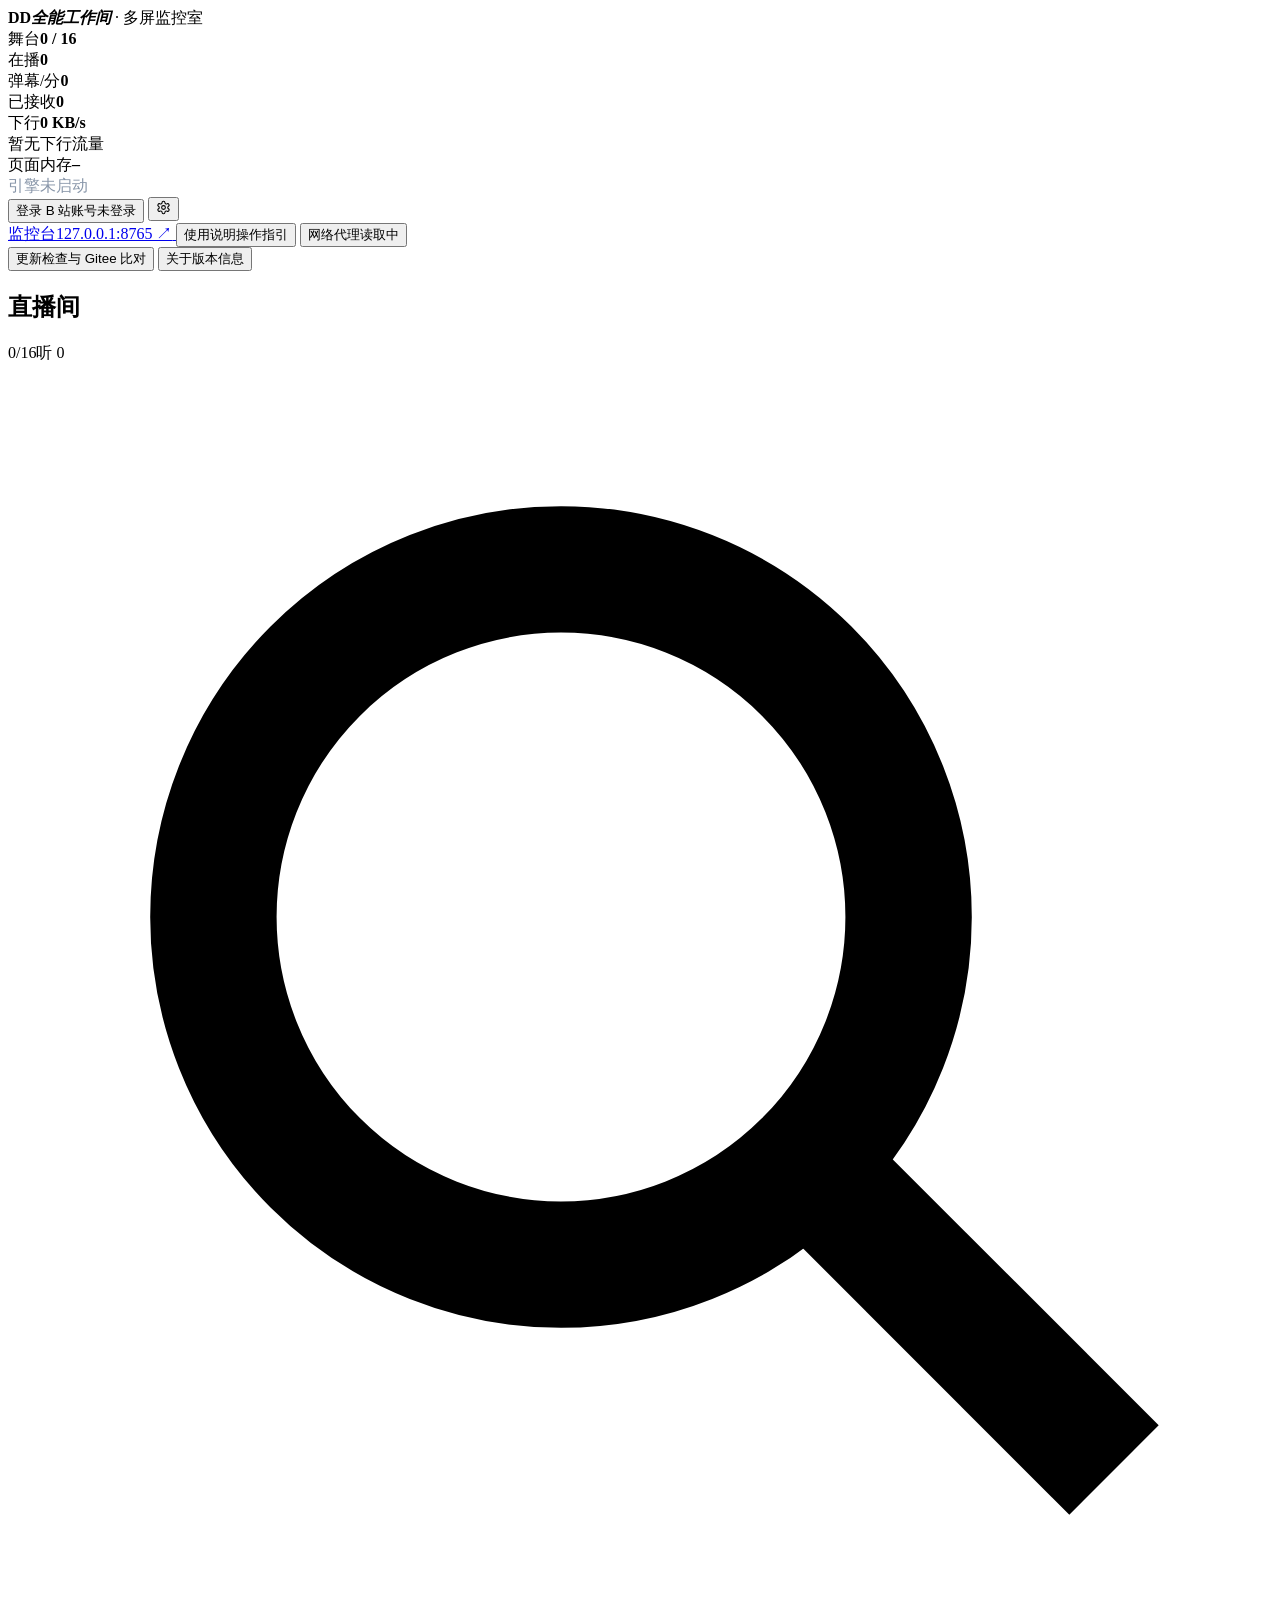
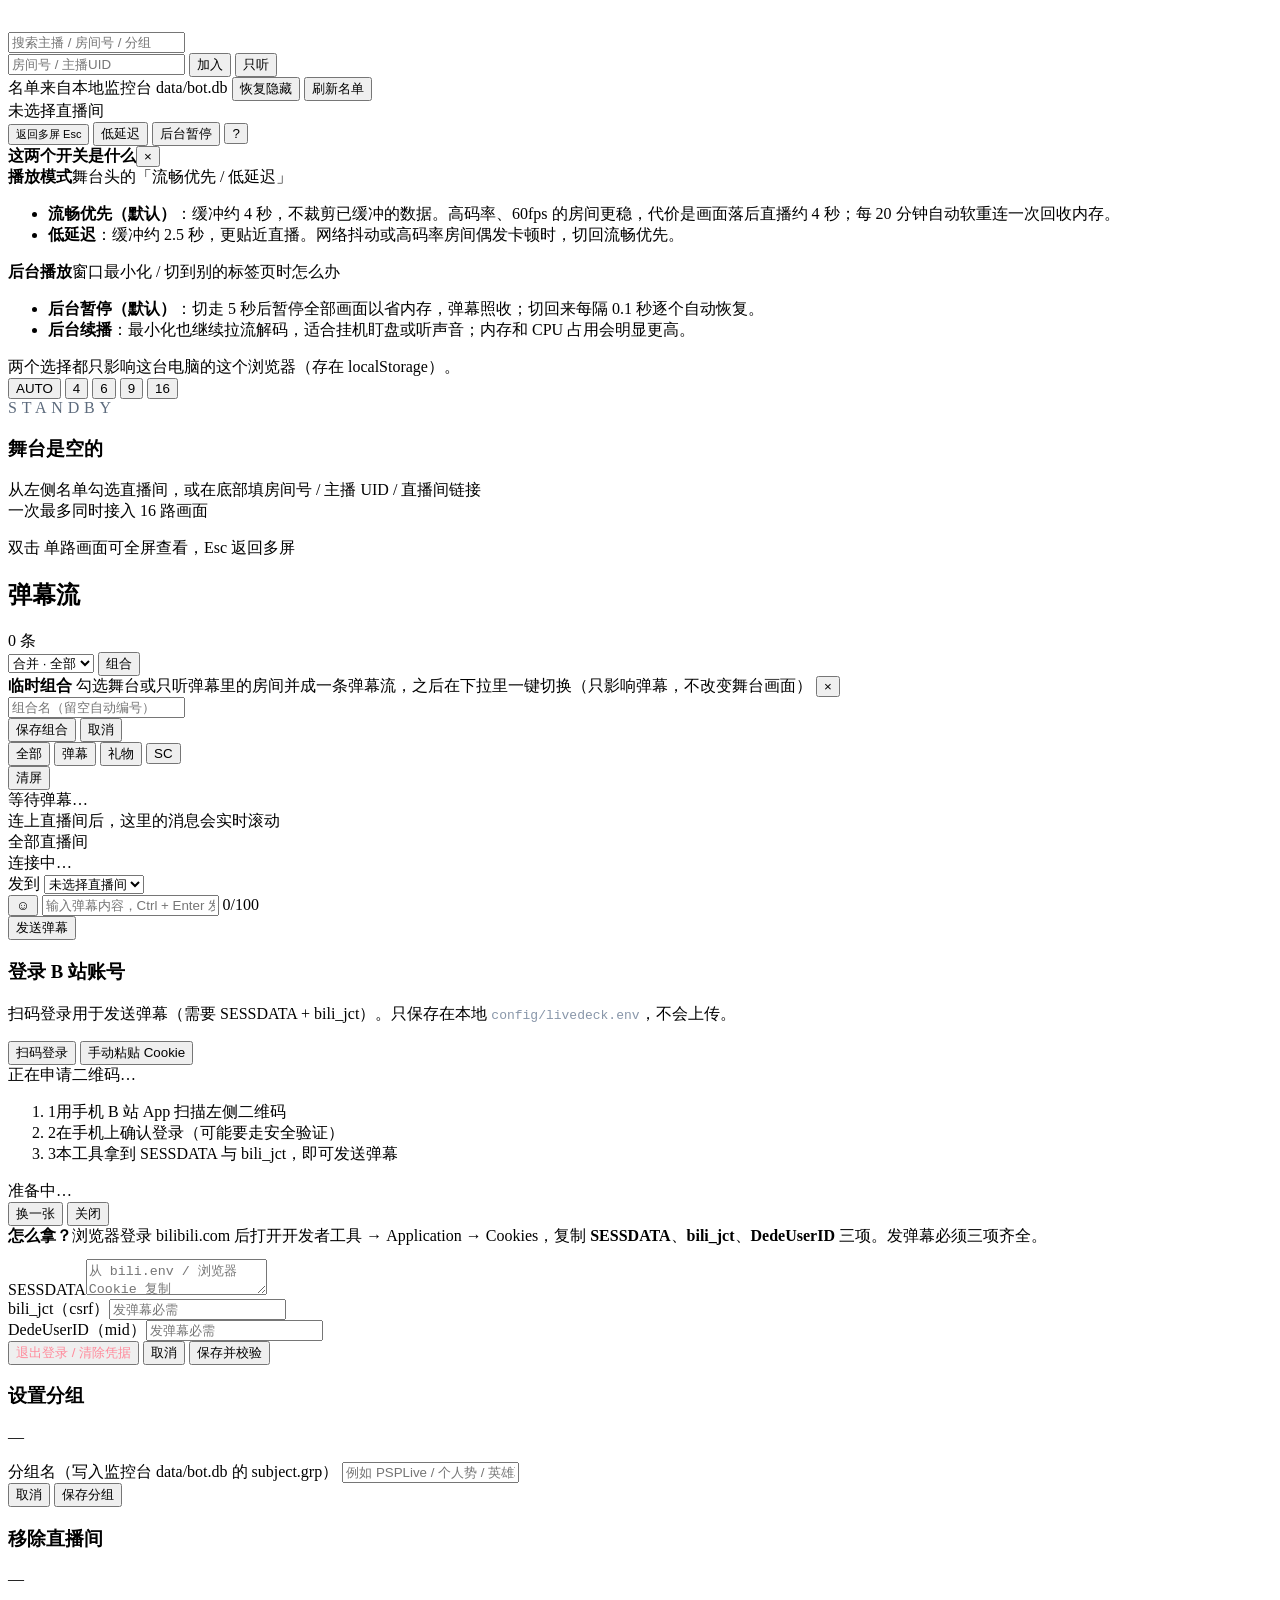
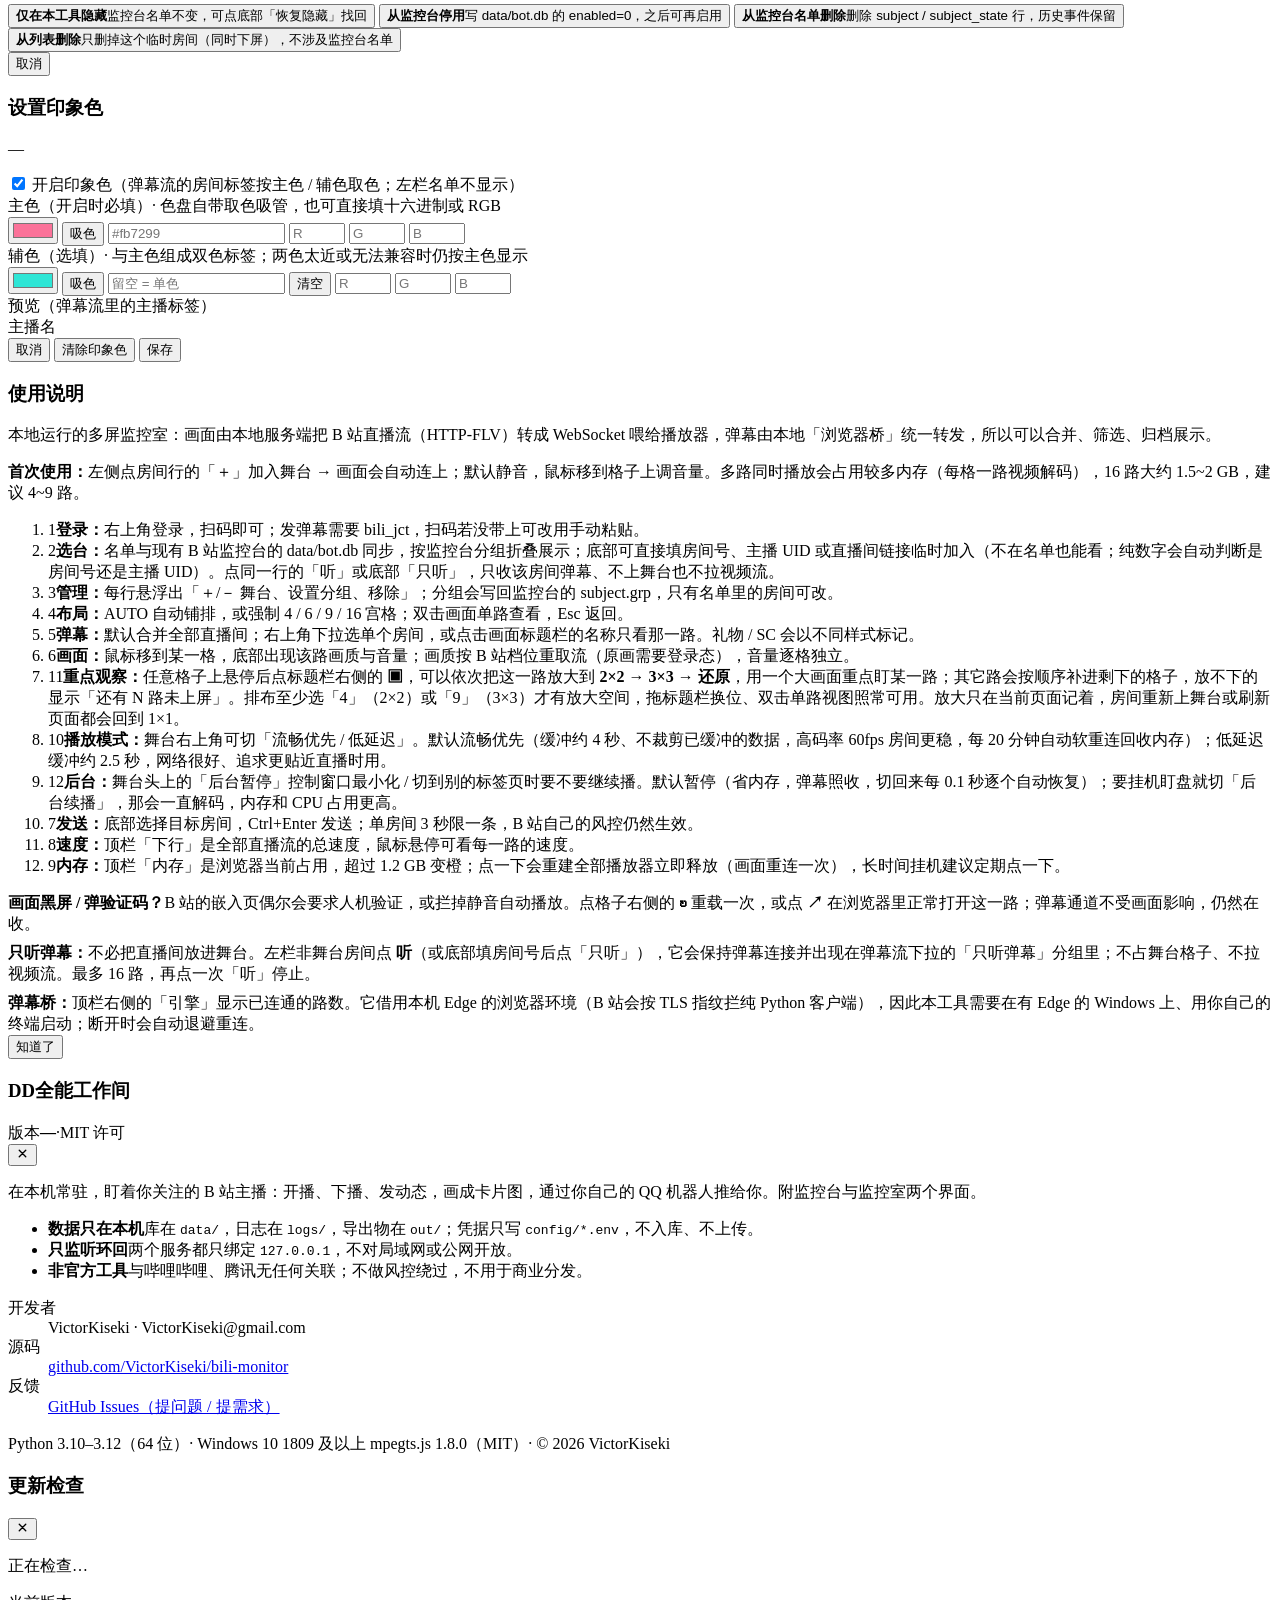
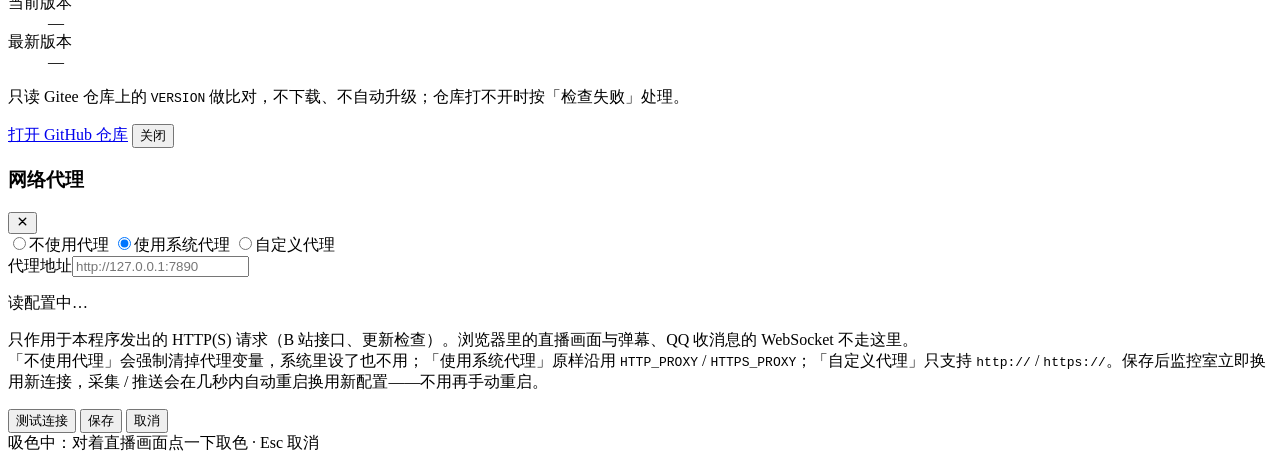
==== livedeck/static/index.html @ e0d54fa8 "chore(release): v0.5.0" ====
<!DOCTYPE html>
<html lang="zh-CN">
<head>
<meta charset="utf-8">
<meta name="viewport" content="width=device-width, initial-scale=1">
<title>DD全能工作间 · 多屏监控室</title>
<link rel="stylesheet" href="/static/style.css?v=20261120b">
<link rel="icon" href="data:image/svg+xml,<svg xmlns='http://www.w3.org/2000/svg' viewBox='0 0 32 32'><rect width='32' height='32' rx='8' fill='%23fb7299'/><path d='M10 12h12M10 20h12' stroke='white' stroke-width='3' stroke-linecap='round'/></svg>">
</head>
<body>
<div id="app">

  <!-- 顶栏 -->
  <header class="topbar">
    <div class="brand">
      <i class="mark"></i>
      <b>DD<i>全能工作间</i></b>
      <span>· 多屏监控室</span>
    </div>

    <div class="metrics">
      <div class="metric"><span>舞台</span><b id="m-rooms">0 / 16</b></div>
      <div class="metric live"><span>在播</span><b id="m-live">0</b></div>
      <div class="metric"><span>弹幕/分</span><b id="m-rate" class="hot">0</b></div>
      <div class="metric"><span>已接收</span><b id="m-total">0</b></div>
      <div class="metric net" id="net-wrap">
        <span>下行</span><b id="m-net">0 KB/s</b>
        <div class="net-pop" id="net-pop"><div class="np-empty">暂无下行流量</div></div>
      </div>
      <div class="metric mem" id="mem-wrap" title="页面 JS 内存（真正的大头是每路视频解码，在浏览器进程里）· 点一下重建全部播放器来释放，画面会重新连接">
        <span>页面内存</span><b id="m-mem">–</b>
      </div>
      <span class="hsep"></span>
      <div class="metric" style="gap:7px">
        <span class="dot off" id="bridge-pill"></span>
        <span id="board-status" style="color:#8896a9">引擎未启动</span>
      </div>
    </div>

    <div class="tools">
      <button class="chip" id="login-chip">
        <span class="dot"></span><span>登录 B 站账号</span><span class="k">未登录</span>
      </button>
      <span class="setwrap">
        <button class="icon-btn" id="settings-btn" type="button" title="设置" aria-label="设置"
                aria-haspopup="menu" aria-expanded="false" aria-controls="settings-menu">
          <svg viewBox="0 0 24 24" width="15" height="15" fill="none" stroke="currentColor" stroke-width="1.7" stroke-linecap="round" stroke-linejoin="round" aria-hidden="true"><path d="M12.22 2h-.44a2 2 0 0 0-2 2v.18a2 2 0 0 1-1 1.73l-.43.25a2 2 0 0 1-2 0l-.15-.08a2 2 0 0 0-2.73.73l-.22.38a2 2 0 0 0 .73 2.73l.15.1a2 2 0 0 1 1 1.72v.51a2 2 0 0 1-1 1.74l-.15.09a2 2 0 0 0-.73 2.73l.22.38a2 2 0 0 0 2.73.73l.15-.08a2 2 0 0 1 2 0l.43.25a2 2 0 0 1 1 1.73V20a2 2 0 0 0 2 2h.44a2 2 0 0 0 2-2v-.18a2 2 0 0 1 1-1.73l.43-.25a2 2 0 0 1 2 0l.15.08a2 2 0 0 0 2.73-.73l.22-.39a2 2 0 0 0-.73-2.73l-.15-.08a2 2 0 0 1-1-1.74v-.5a2 2 0 0 1 1-1.74l.15-.09a2 2 0 0 0 .73-2.73l-.22-.38a2 2 0 0 0-2.73-.73l-.15.08a2 2 0 0 1-2 0l-.43-.25a2 2 0 0 1-1-1.73V4a2 2 0 0 0-2-2z"/><circle cx="12" cy="12" r="3"/></svg>
        </button>
        <div class="set-pop hide" id="settings-menu" role="menu" aria-label="设置">
          <a class="set-item" role="menuitem" data-set="console" href="http://127.0.0.1:8765/" target="_blank" rel="noopener">
            <span class="si-t">监控台</span><span class="si-k">127.0.0.1:8765 ↗</span>
          </a>
          <button class="set-item" type="button" role="menuitem" data-set="help">
            <span class="si-t">使用说明</span><span class="si-k">操作指引</span>
          </button>
          <button class="set-item" type="button" role="menuitem" data-set="proxy"
                  title="网络代理：给本程序的 HTTP(S) 请求（B 站接口、更新检查）套一个本机代理">
            <span class="si-t">网络代理</span><span class="si-k" id="proxy-tag">读取中</span>
          </button>
          <div class="set-sep"></div>
          <button class="set-item" type="button" role="menuitem" data-set="check"
                  title="检查 Gitee 上有没有新版本（只读 VERSION，不下载、不自动升级）">
            <span class="si-t">更新检查</span><span class="si-k">与 Gitee 比对</span>
          </button>
          <button class="set-item" type="button" role="menuitem" data-set="about"
                  title="DD全能工作间 · 版本与开发者信息">
            <span class="si-t">关于</span><span class="si-k">版本信息</span>
          </button>
        </div>
      </span>
    </div>
  </header>

  <!-- 左栏：房间 -->
  <aside class="rail">
    <div class="rail-head">
      <div class="rail-title">
        <h2>直播间</h2>
        <span class="rail-pills"><span class="count-pill" id="rail-count">0/16</span><span class="count-pill listen hide" id="rail-listen" title="只收弹幕、不上舞台">听 0</span></span>
      </div>
      <div class="search">
        <svg viewBox="0 0 16 16" fill="none" stroke="currentColor" stroke-width="1.6"><circle cx="7" cy="7" r="4.4"/><path d="M10.4 10.4 14 14"/></svg>
        <input id="rail-search" type="search" placeholder="搜索主播 / 房间号 / 分组" autocomplete="off">
      </div>
    </div>
    <div class="rail-body" id="rail-body"></div>
    <form class="add-row" id="add-form">
      <input id="add-room" placeholder="房间号 / 主播UID" title="填房间号、主播 UID 或直播间链接都行（直播间的链接、主播空间链接都可以）；回车加入舞台，点「只听」只收弹幕" autocomplete="off">
      <button type="submit">加入</button>
      <button type="button" id="add-listen" title="只收弹幕，不上舞台">只听</button>
    </form>
    <div class="rail-sub">
      <span id="rail-sub-text">名单来自本地监控台 data/bot.db</span>
      <button class="link hide" id="rail-unhide" title="把本工具里隐藏的房间放回列表">恢复隐藏</button>
      <button class="link" id="rail-refresh">刷新名单</button>
    </div>
  </aside>

  <!-- 舞台 -->
  <section class="stage">
    <div class="stage-head">
      <div class="cell">
        <span class="dot on"></span>
        <span id="stage-meta">未选择直播间</span>
      </div>
      <button class="link hide" id="solo-exit" style="font-size:11px">返回多屏 <span style="color:var(--dim-2)">Esc</span></button>
      <button class="link" id="mode-btn" title="低延迟 ≈ 落后 2.5 秒；流畅优先 ≈ 落后 4 秒、不裁剪缓冲，适合高码率房间偶发卡顿时切换">低延迟</button>
      <button class="link" id="bg-btn" title="后台暂停：窗口最小化 / 切到别的标签页 5 秒后暂停全部画面（省内存，弹幕照收），回来自动恢复 · 点击改成后台续播">后台暂停</button>
      <span class="qwrap">
      <button class="qbtn" id="q-btn" title="播放模式 / 后台播放的说明" aria-label="说明">?</button>
      <div class="q-pop hide" id="q-pop">
        <div class="qp-head"><b>这两个开关是什么</b><button class="cp-x" id="q-close" title="关闭">×</button></div>
        <div class="qp-sec">
          <div class="qp-t"><b>播放模式</b><span>舞台头的「流畅优先 / 低延迟」</span></div>
          <ul>
            <li><b>流畅优先（默认）</b>：缓冲约 4 秒，不裁剪已缓冲的数据。高码率、60fps 的房间更稳，代价是画面落后直播约 4 秒；每 20 分钟自动软重连一次回收内存。</li>
            <li><b>低延迟</b>：缓冲约 2.5 秒，更贴近直播。网络抖动或高码率房间偶发卡顿时，切回流畅优先。</li>
          </ul>
        </div>
        <div class="qp-sec">
          <div class="qp-t"><b>后台播放</b><span>窗口最小化 / 切到别的标签页时怎么办</span></div>
          <ul>
            <li><b>后台暂停（默认）</b>：切走 5 秒后暂停全部画面以省内存，弹幕照收；切回来每隔 0.1 秒逐个自动恢复。</li>
            <li><b>后台续播</b>：最小化也继续拉流解码，适合挂机盯盘或听声音；内存和 CPU 占用会明显更高。</li>
          </ul>
        </div>
        <div class="qp-foot">两个选择都只影响这台电脑的这个浏览器（存在 localStorage）。</div>
      </div>
      </span>
      <div class="presets">
        <button data-preset="auto" class="on">AUTO</button>
        <button data-preset="2x2">4</button>
        <button data-preset="3x2">6</button>
        <button data-preset="3x3">9</button>
        <button data-preset="4x4">16</button>
      </div>
    </div>
    <div id="grid"></div>
    <div class="stage-empty" id="stage-empty">
      <div class="card">
        <div style="font:600 12px/1 var(--mono);letter-spacing:.3em;color:#5d6b7d;margin-bottom:14px">STANDBY</div>
        <h3>舞台是空的</h3>
        <p>从左侧名单勾选直播间，或在底部填房间号 / 主播 UID / 直播间链接<br>一次最多同时接入 16 路画面</p>
        <p style="margin-top:16px"><span class="kbd">双击</span> 单路画面可全屏查看，<span class="kbd">Esc</span> 返回多屏</p>
      </div>
    </div>
  </section>

  <!-- 右侧：弹幕 -->
  <aside class="chat">
    <div class="chat-head">
      <div class="chat-title">
        <h2>弹幕流</h2>
        <span class="now" id="chat-count">0 条</span>
      </div>
      <div class="chat-filter">
        <select id="chat-room" title="弹幕来源">
          <option value="0">合并 · 全部</option>
        </select>
        <button class="mini" id="combo-open" title="临时组合：把几个直播间并成一条弹幕流，可随时切换">组合</button>
      </div>
      <div class="combo-panel hide" id="combo-panel">
        <div class="cp-head">
          <b>临时组合</b>
          <span>勾选舞台或只听弹幕里的房间并成一条弹幕流，之后在下拉里一键切换（只影响弹幕，不改变舞台画面）</span>
          <button class="cp-x" id="combo-close" title="关闭">×</button>
        </div>
        <div class="cp-list" id="combo-list"></div>
        <div class="cp-form">
          <input id="combo-name" maxlength="24" placeholder="组合名（留空自动编号）">
          <div class="cp-rooms" id="combo-rooms"></div>
          <div class="cp-actions">
            <button class="btn sm" id="combo-save">保存组合</button>
            <button class="btn sm ghost" id="combo-cancel">取消</button>
          </div>
        </div>
      </div>
      <div class="chat-filter">
        <div class="seg">
          <button data-kind="all" class="on">全部</button>
          <button data-kind="danmaku">弹幕</button>
          <button data-kind="gift">礼物</button>
          <button data-kind="sc">SC</button>
        </div>
        <button class="mini" id="chat-clear" title="清空当前面板（不影响服务端缓冲）">清屏</button>
      </div>
    </div>
    <div id="feed">
      <div class="chat-empty" id="feed-empty">等待弹幕…<br>连上直播间后，这里的消息会实时滚动</div>
    </div>
    <div class="chat-foot">
      <span id="chat-mode-label">全部直播间</span>
      <div class="bar"><i id="rate-bar"></i></div>
      <span id="chat-tip">连接中…</span>
    </div>
  </aside>

  <!-- 发送 -->
  <footer class="composer">
    <div class="to">
      <label for="send-to">发到</label>
      <select id="send-to"><option value="0">未选择直播间</option></select>
    </div>
    <div class="box">
      <button class="emo-trigger" id="send-emo" type="button" title="发表情包">☺</button>
      <input id="send-text" maxlength="120" placeholder="输入弹幕内容，Ctrl + Enter 发送…" autocomplete="off">
      <span class="len" id="send-len">0/100</span>
    </div>
    <button class="btn primary" id="send-btn">发送弹幕</button>
    <div class="emo-panel hide" id="emo-panel"></div>
  </footer>
</div>

<!-- 登录弹窗 -->
<div class="mask hide" id="login-mask">
  <div class="modal">
    <h3>登录 B 站账号</h3>
    <p class="hint">扫码登录用于发送弹幕（需要 SESSDATA + bili_jct）。只保存在本地 <code style="color:#8896a9">config/livedeck.env</code>，不会上传。</p>

    <div class="tabheads" id="login-tabs">
      <button data-tab="qr" class="on">扫码登录</button>
      <button data-tab="paste">手动粘贴 Cookie</button>
    </div>

    <div id="login-qr">
      <div class="qr-wrap">
        <div class="qr-box" id="qr-box"><div class="ph">正在申请二维码…</div></div>
        <div class="qr-side">
          <ol class="steps">
            <li><span class="n">1</span><span>用手机 B 站 App 扫描左侧二维码</span></li>
            <li><span class="n">2</span><span>在手机上确认登录（可能要走安全验证）</span></li>
            <li><span class="n">3</span><span>本工具拿到 SESSDATA 与 bili_jct，即可发送弹幕</span></li>
          </ol>
          <div class="status-line" id="qr-status"><span class="dot"></span>准备中…</div>
          <div class="modal-foot" style="justify-content:flex-start">
            <button class="btn sm" id="qr-refresh">换一张</button>
            <button class="btn sm" id="login-close">关闭</button>
          </div>
        </div>
      </div>
    </div>

    <div id="login-paste" class="hide">
      <div class="note"><b>怎么拿？</b>浏览器登录 bilibili.com 后打开开发者工具 → Application → Cookies，复制 <b>SESSDATA</b>、<b>bili_jct</b>、<b>DedeUserID</b> 三项。发弹幕必须三项齐全。</div>
      <div style="height:12px"></div>
      <div class="field"><label>SESSDATA</label><textarea id="p-sess" rows="2" placeholder="从 bili.env / 浏览器 Cookie 复制"></textarea></div>
      <div class="field"><label>bili_jct（csrf）</label><input id="p-jct" placeholder="发弹幕必需"></div>
      <div class="field"><label>DedeUserID（mid）</label><input id="p-dede" placeholder="发弹幕必需"></div>
      <div class="modal-foot">
        <button class="btn sm" id="logout-btn" style="margin-right:auto;color:#ff8a9b">退出登录 / 清除凭据</button>
        <button class="btn sm" id="login-close2">取消</button>
        <button class="btn sm primary" id="paste-save">保存并校验</button>
      </div>
    </div>
  </div>
</div>

<!-- 分组弹窗 -->
<div class="mask hide" id="grp-mask">
  <div class="modal">
    <h3>设置分组</h3>
    <p class="hint" id="grp-room">—</p>
    <div class="field">
      <label>分组名（写入监控台 data/bot.db 的 subject.grp）</label>
      <input id="grp-input" list="grp-list" maxlength="40" placeholder="例如 PSPLive / 个人势 / 英雄联盟" autocomplete="off">
      <datalist id="grp-list"></datalist>
    </div>
    <div class="modal-foot">
      <button class="btn sm" id="grp-cancel">取消</button>
      <button class="btn sm primary" id="grp-save">保存分组</button>
    </div>
  </div>
</div>

<!-- 移除弹窗 -->
<div class="mask hide" id="del-mask">
  <div class="modal">
    <h3>移除直播间</h3>
    <p class="hint" id="del-room">—</p>
    <div class="del-opt">
      <button class="btn sm" id="del-hide"><b>仅在本工具隐藏</b><span>监控台名单不变，可点底部「恢复隐藏」找回</span></button>
      <button class="btn sm" id="del-disable"><b>从监控台停用</b><span>写 data/bot.db 的 enabled=0，之后可再启用</span></button>
      <button class="btn sm danger" id="del-delete"><b>从监控台名单删除</b><span>删除 subject / subject_state 行，历史事件保留</span></button>
      <button class="btn sm danger" id="del-temp"><b>从列表删除</b><span>只删掉这个临时房间（同时下屏），不涉及监控台名单</span></button>
    </div>
    <div class="modal-foot"><button class="btn sm" id="del-cancel">取消</button></div>
  </div>
</div>

<!-- 印象色弹窗 -->
<div class="mask hide" id="col-mask">
  <div class="modal">
    <h3>设置印象色</h3>
    <p class="hint" id="col-room">—</p>
    <div class="field">
      <label class="col-check"><input type="checkbox" id="col-on" checked> 开启印象色（弹幕流的房间标签按主色 / 辅色取色；左栏名单不显示）</label>
    </div>
    <div class="field">
      <label>主色（开启时必填）· 色盘自带取色吸管，也可直接填十六进制或 RGB</label>
      <div class="col-row">
        <input type="color" id="col-main-pick" value="#fb7299" aria-label="主色色盘">
        <button class="btn sm" id="col-main-drop" type="button" title="用屏幕吸管取色">吸色</button>
        <input class="col-hex" id="col-main-hex" maxlength="7" placeholder="#fb7299" autocomplete="off" spellcheck="false" aria-label="主色十六进制">
        <span class="col-rgb">
          <input id="col-main-r" type="number" min="0" max="255" placeholder="R" aria-label="主色红">
          <input id="col-main-g" type="number" min="0" max="255" placeholder="G" aria-label="主色绿">
          <input id="col-main-b" type="number" min="0" max="255" placeholder="B" aria-label="主色蓝">
        </span>
      </div>
    </div>
    <div class="field">
      <label>辅色（选填）· 与主色组成双色标签；两色太近或无法兼容时仍按主色显示</label>
      <div class="col-row">
        <input type="color" id="col-sec-pick" value="#2ee6d6" aria-label="辅色色盘">
        <button class="btn sm" id="col-sec-drop" type="button" title="用屏幕吸管取色">吸色</button>
        <input class="col-hex" id="col-sec-hex" maxlength="7" placeholder="留空 = 单色" autocomplete="off" spellcheck="false" aria-label="辅色十六进制">
        <button class="btn sm" id="col-sec-clear" type="button" title="清空辅色">清空</button>
        <span class="col-rgb">
          <input id="col-sec-r" type="number" min="0" max="255" placeholder="R" aria-label="辅色红">
          <input id="col-sec-g" type="number" min="0" max="255" placeholder="G" aria-label="辅色绿">
          <input id="col-sec-b" type="number" min="0" max="255" placeholder="B" aria-label="辅色蓝">
        </span>
      </div>
    </div>
    <div class="field">
      <label>预览（弹幕流里的主播标签）</label>
      <div class="col-prev"><span class="tag" id="col-prev-tag">主播名</span></div>
    </div>
    <div class="modal-foot">
      <button class="btn sm" id="col-close">取消</button>
      <button class="btn sm danger hide" id="col-clear">清除印象色</button>
      <button class="btn sm primary" id="col-save">保存</button>
    </div>
  </div>
</div>

<!-- 说明弹窗 -->
<div class="mask hide" id="help-mask">
  <div class="modal wide">
    <h3>使用说明</h3>
    <p class="hint">本地运行的多屏监控室：画面由本地服务端把 B 站直播流（HTTP-FLV）转成 WebSocket 喂给播放器，弹幕由本地「浏览器桥」统一转发，所以可以合并、筛选、归档展示。</p>
    <div class="note" style="margin-bottom:12px">
      <b>首次使用：</b>左侧点房间行的「＋」加入舞台 → 画面会自动连上；默认静音，鼠标移到格子上调音量。多路同时播放会占用较多内存（每格一路视频解码），16 路大约 1.5~2 GB，建议 4~9 路。
    </div>
    <ol class="steps" style="gap:8px">
      <li><span class="n">1</span><span><b>登录：</b>右上角登录，扫码即可；发弹幕需要 bili_jct，扫码若没带上可改用手动粘贴。</span></li>
      <li><span class="n">2</span><span><b>选台：</b>名单与现有 B 站监控台的 data/bot.db 同步，按监控台分组折叠展示；底部可直接填房间号、主播 UID 或直播间链接临时加入（不在名单也能看；纯数字会自动判断是房间号还是主播 UID）。点同一行的「听」或底部「只听」，只收该房间弹幕、不上舞台也不拉视频流。</span></li>
      <li><span class="n">3</span><span><b>管理：</b>每行悬浮出「＋/－ 舞台、设置分组、移除」；分组会写回监控台的 subject.grp，只有名单里的房间可改。</span></li>
      <li><span class="n">4</span><span><b>布局：</b>AUTO 自动铺排，或强制 4 / 6 / 9 / 16 宫格；双击画面单路查看，Esc 返回。</span></li>
      <li><span class="n">5</span><span><b>弹幕：</b>默认合并全部直播间；右上角下拉选单个房间，或点击画面标题栏的名称只看那一路。礼物 / SC 会以不同样式标记。</span></li>
      <li><span class="n">6</span><span><b>画面：</b>鼠标移到某一格，底部出现该路画质与音量；画质按 B 站档位重取流（原画需要登录态），音量逐格独立。</span></li>
      <li><span class="n">11</span><span><b>重点观察：</b>任意格子上悬停后点标题栏右侧的 <b>▣</b>，可以依次把这一路放大到 <b>2×2 → 3×3 → 还原</b>，用一个大画面重点盯某一路；其它路会按顺序补进剩下的格子，放不下的显示「还有 N 路未上屏」。排布至少选「4」（2×2）或「9」（3×3）才有放大空间，拖标题栏换位、双击单路视图照常可用。放大只在当前页面记着，房间重新上舞台或刷新页面都会回到 1×1。</span></li>
      <li><span class="n">10</span><span><b>播放模式：</b>舞台右上角可切「流畅优先 / 低延迟」。默认流畅优先（缓冲约 4 秒、不裁剪已缓冲的数据，高码率 60fps 房间更稳，每 20 分钟自动软重连回收内存）；低延迟缓冲约 2.5 秒，网络很好、追求更贴近直播时用。</span></li>
      <li><span class="n">12</span><span><b>后台：</b>舞台头上的「后台暂停」控制窗口最小化 / 切到别的标签页时要不要继续播。默认暂停（省内存，弹幕照收，切回来每 0.1 秒逐个自动恢复）；要挂机盯盘就切「后台续播」，那会一直解码，内存和 CPU 占用更高。</span></li>
      <li><span class="n">7</span><span><b>发送：</b>底部选择目标房间，Ctrl+Enter 发送；单房间 3 秒限一条，B 站自己的风控仍然生效。</span></li>
      <li><span class="n">8</span><span><b>速度：</b>顶栏「下行」是全部直播流的总速度，鼠标悬停可看每一路的速度。</span></li>
      <li><span class="n">9</span><span><b>内存：</b>顶栏「内存」是浏览器当前占用，超过 1.2 GB 变橙；点一下会重建全部播放器立即释放（画面重连一次），长时间挂机建议定期点一下。</span></li>
    </ol>
    <div class="note">
      <b>画面黑屏 / 弹验证码？</b>B 站的嵌入页偶尔会要求人机验证，或拦掉静音自动播放。点格子右侧的 <b>↻</b> 重载一次，或点 <b>↗</b> 在浏览器里正常打开这一路；弹幕通道不受画面影响，仍然在收。
    </div>
    <div class="note" style="margin-top:8px">
      <b>只听弹幕：</b>不必把直播间放进舞台。左栏非舞台房间点 <b>听</b>（或底部填房间号后点「只听」），它会保持弹幕连接并出现在弹幕流下拉的「只听弹幕」分组里；不占舞台格子、不拉视频流。最多 16 路，再点一次「听」停止。
    </div>
    <div class="note" style="margin-top:8px">
      <b>弹幕桥：</b>顶栏右侧的「引擎」显示已连通的路数。它借用本机 Edge 的浏览器环境（B 站会按 TLS 指纹拦纯 Python 客户端），因此本工具需要在有 Edge 的 Windows 上、用你自己的终端启动；断开时会自动退避重连。
    </div>
    <div class="modal-foot">
      <button class="btn sm" id="help-close">知道了</button>
    </div>
  </div>
</div>

<!-- 关于弹窗 -->
<div class="mask hide" id="about-mask">
  <div class="modal about-modal" role="dialog" aria-modal="true" aria-labelledby="about-title">
    <div class="about-head">
      <div class="about-id">
        <h3 id="about-title">DD全能工作间</h3>
        <div class="about-ver"><span>版本</span><b id="about-ver">—</b><span class="sep">·</span><span>MIT 许可</span></div>
      </div>
      <button class="about-x" id="about-close" type="button" title="关闭" aria-label="关闭">
        <svg viewBox="0 0 16 16" width="13" height="13" fill="none" stroke="currentColor" stroke-width="1.7" stroke-linecap="round" aria-hidden="true"><path d="M4 4l8 8M12 4l-8 8"/></svg>
      </button>
    </div>
    <p class="about-lead">在本机常驻，盯着你关注的 B 站主播：开播、下播、发动态，画成卡片图，通过你自己的 QQ 机器人推给你。附监控台与监控室两个界面。</p>
    <ul class="about-points">
      <li><b>数据只在本机</b>库在 <code>data/</code>，日志在 <code>logs/</code>，导出物在 <code>out/</code>；凭据只写 <code>config/*.env</code>，不入库、不上传。</li>
      <li><b>只监听环回</b>两个服务都只绑定 <code>127.0.0.1</code>，不对局域网或公网开放。</li>
      <li><b>非官方工具</b>与哔哩哔哩、腾讯无任何关联；不做风控绕过，不用于商业分发。</li>
    </ul>
    <dl class="about-kv">
      <dt>开发者</dt><dd>VictorKiseki · VictorKiseki@gmail.com</dd>
      <dt>源码</dt><dd><a href="https://github.com/VictorKiseki/bili-monitor" target="_blank" rel="noopener">github.com/VictorKiseki/bili-monitor</a></dd>
      <dt>反馈</dt><dd><a href="https://github.com/VictorKiseki/bili-monitor/issues" target="_blank" rel="noopener">GitHub Issues（提问题 / 提需求）</a></dd>
    </dl>
    <div class="about-foot">
      <span>Python 3.10–3.12（64 位）· Windows 10 1809 及以上</span>
      <span>mpegts.js 1.8.0（MIT）· © 2026 VictorKiseki</span>
    </div>
  </div>
</div>

<!-- 更新检查弹窗 -->
<div class="mask hide" id="upd-mask">
  <div class="modal upd-modal" role="dialog" aria-modal="true" aria-labelledby="upd-title">
    <div class="upd-head">
      <h3 id="upd-title">更新检查</h3>
      <button class="about-x" id="upd-close" type="button" title="关闭" aria-label="关闭">
        <svg viewBox="0 0 16 16" width="13" height="13" fill="none" stroke="currentColor" stroke-width="1.7" stroke-linecap="round" aria-hidden="true"><path d="M4 4l8 8M12 4l-8 8"/></svg>
      </button>
    </div>
    <p class="upd-status" id="upd-status">正在检查…</p>
    <dl class="upd-kv">
      <dt>当前版本</dt><dd id="upd-cur">—</dd>
      <dt>最新版本</dt><dd id="upd-latest">—</dd>
    </dl>
    <p class="upd-hint">只读 Gitee 仓库上的 <code>VERSION</code> 做比对，不下载、不自动升级；仓库打不开时按「检查失败」处理。</p>
    <div class="upd-foot">
      <a class="btn sm" id="upd-link" href="https://github.com/VictorKiseki/bili-monitor" target="_blank" rel="noopener">打开 GitHub 仓库</a>
      <button class="btn sm" id="upd-ok" type="button">关闭</button>
    </div>
  </div>
</div>

<!-- 网络代理弹窗（2026-11-12）：配置存 config/proxy.json，只作用于本程序的 HTTP(S) 请求 -->
<div class="mask hide" id="proxy-mask">
  <div class="modal proxy-modal" role="dialog" aria-modal="true" aria-labelledby="proxy-title">
    <div class="proxy-head">
      <h3 id="proxy-title">网络代理</h3>
      <button class="about-x" id="proxy-close" type="button" title="关闭" aria-label="关闭">
        <svg viewBox="0 0 16 16" width="13" height="13" fill="none" stroke="currentColor" stroke-width="1.7" stroke-linecap="round" aria-hidden="true"><path d="M4 4l8 8M12 4l-8 8"/></svg>
      </button>
    </div>
    <div class="proxy-modes">
      <label class="proxy-mode"><input type="radio" name="proxy-mode" id="proxy-mode-none" value="none"><span>不使用代理</span></label>
      <label class="proxy-mode"><input type="radio" name="proxy-mode" id="proxy-mode-system" value="system" checked><span>使用系统代理</span></label>
      <label class="proxy-mode"><input type="radio" name="proxy-mode" id="proxy-mode-custom" value="custom"><span>自定义代理</span></label>
    </div>
    <div class="field"><label for="proxy-url">代理地址</label><input type="text" id="proxy-url" placeholder="http://127.0.0.1:7890" spellcheck="false" autocomplete="off"></div>
    <p class="proxy-status" id="proxy-status">读配置中…</p>
    <p class="proxy-hint">只作用于本程序发出的 HTTP(S) 请求（B 站接口、更新检查）。浏览器里的直播画面与弹幕、QQ 收消息的 WebSocket 不走这里。<br>「不使用代理」会强制清掉代理变量，系统里设了也不用；「使用系统代理」原样沿用 <code>HTTP_PROXY</code> / <code>HTTPS_PROXY</code>；「自定义代理」只支持 <code>http://</code> / <code>https://</code>。保存后监控室立即换用新连接，采集 / 推送会在几秒内自动重启换用新配置——不用再手动重启。</p>
    <div class="modal-foot">
      <button class="btn sm" id="proxy-test" type="button">测试连接</button>
      <button class="btn sm" id="proxy-save" type="button">保存</button>
      <button class="btn sm" id="proxy-cancel" type="button">取消</button>
    </div>
  </div>
</div>
<div class="pick-tip" id="pick-tip">吸色中：对着直播画面点一下取色 · Esc 取消</div>
<div id="toasts"></div>
<script src="/static/vendor/mpegts.min.js?v=1.8.0"></script>
<script src="/static/app.js?v=20261120b"></script>
</body>
</html>
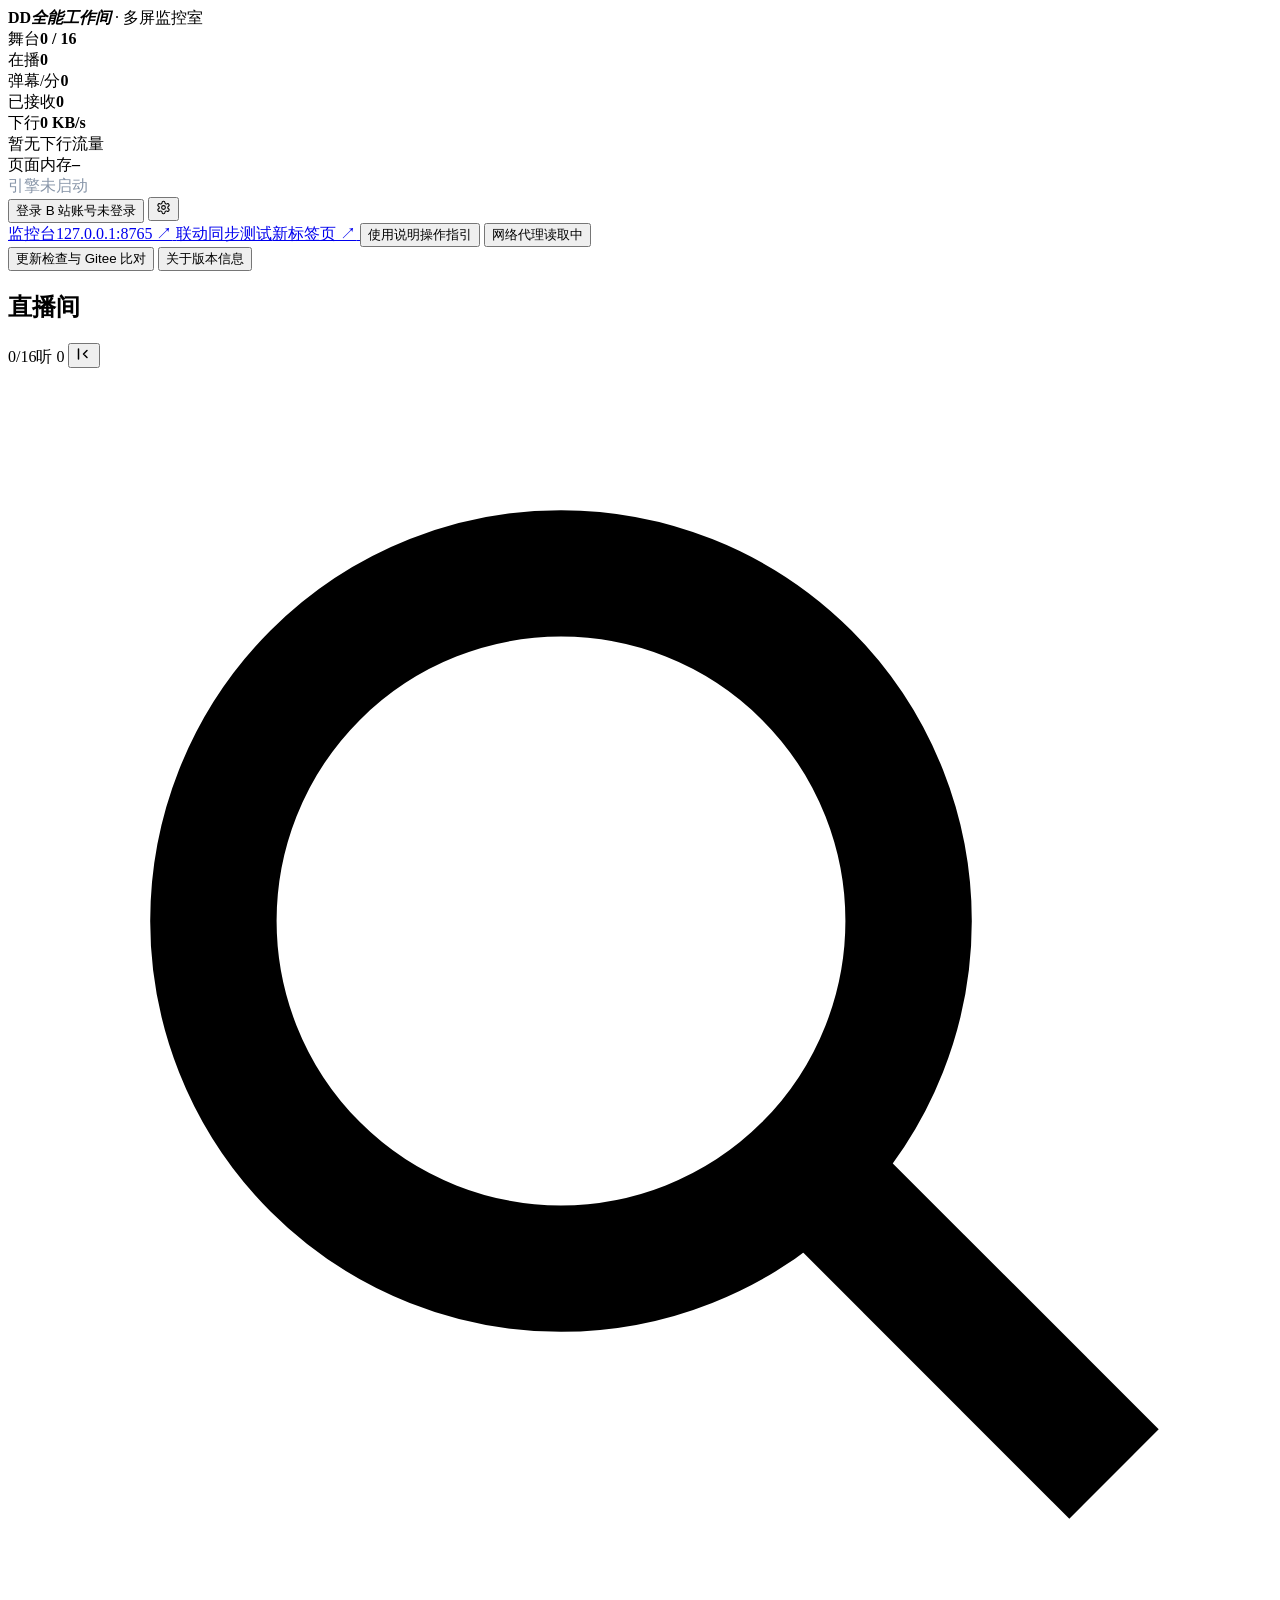
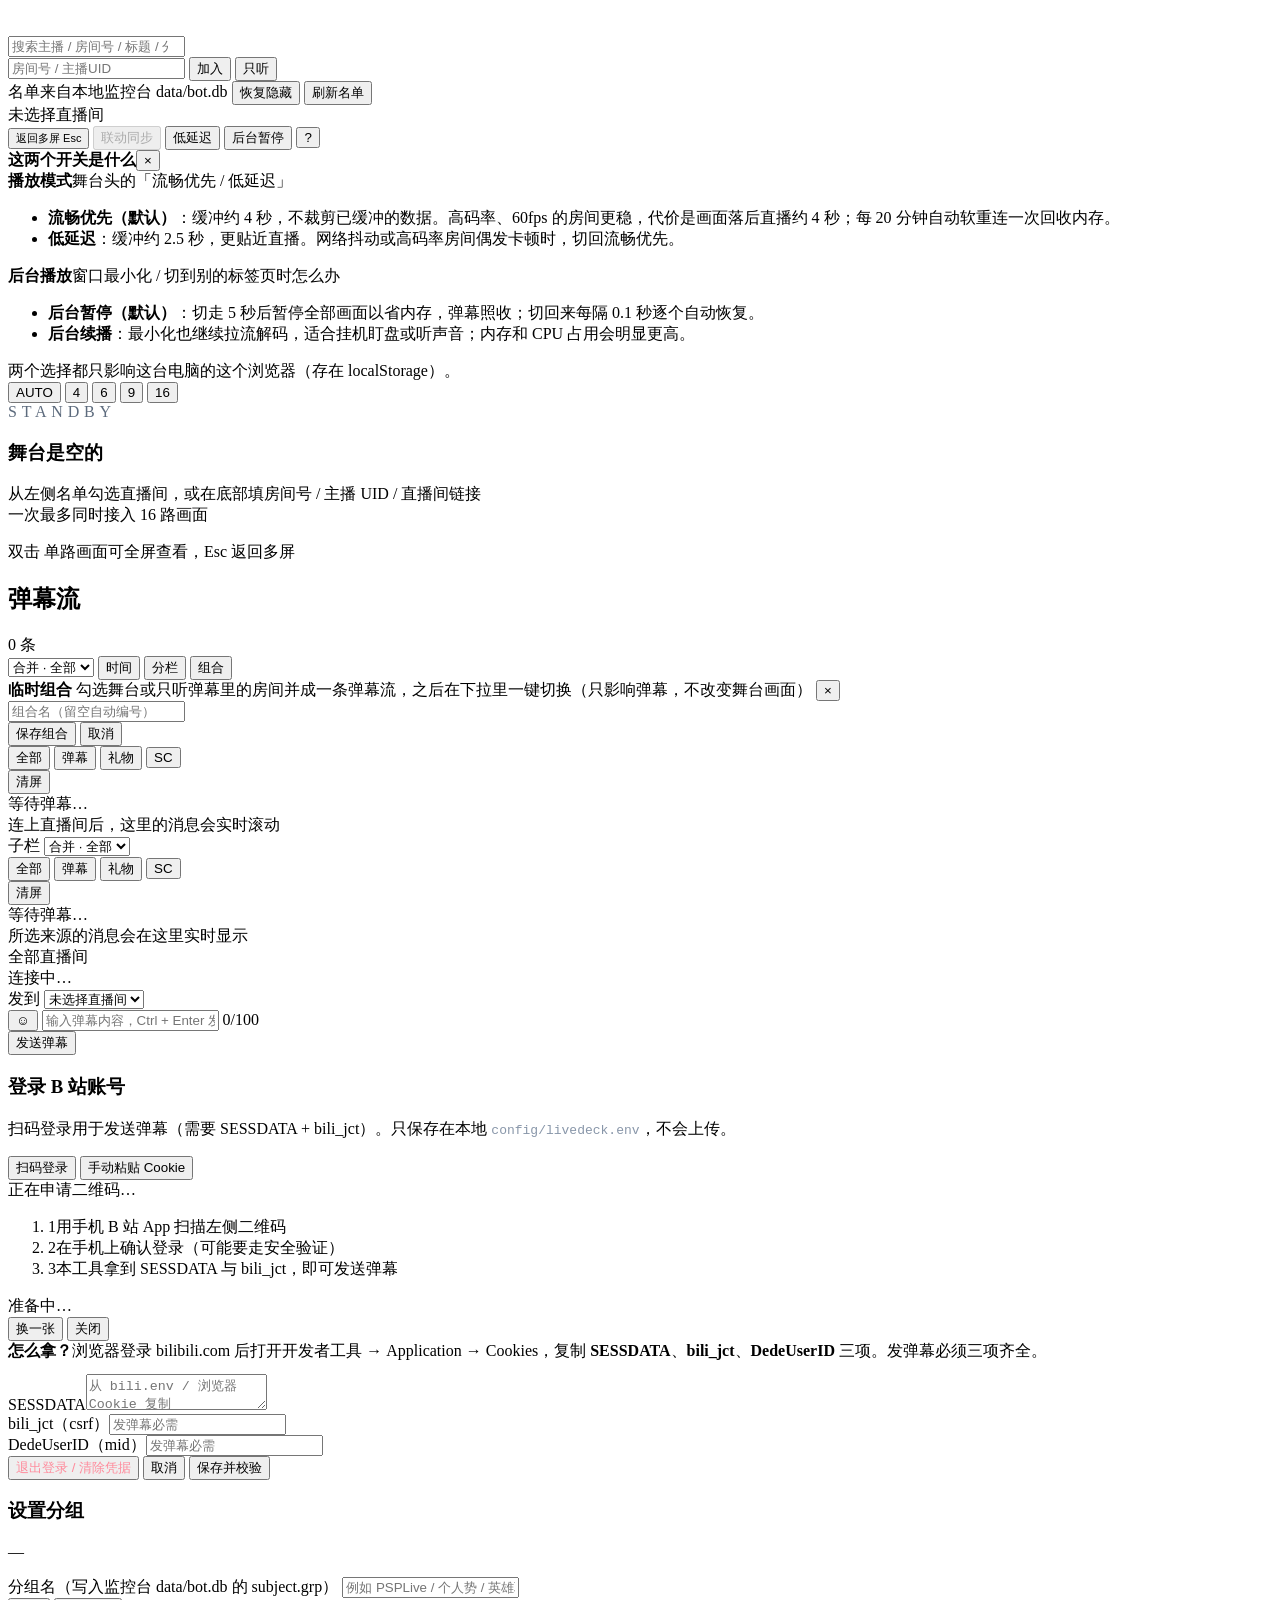
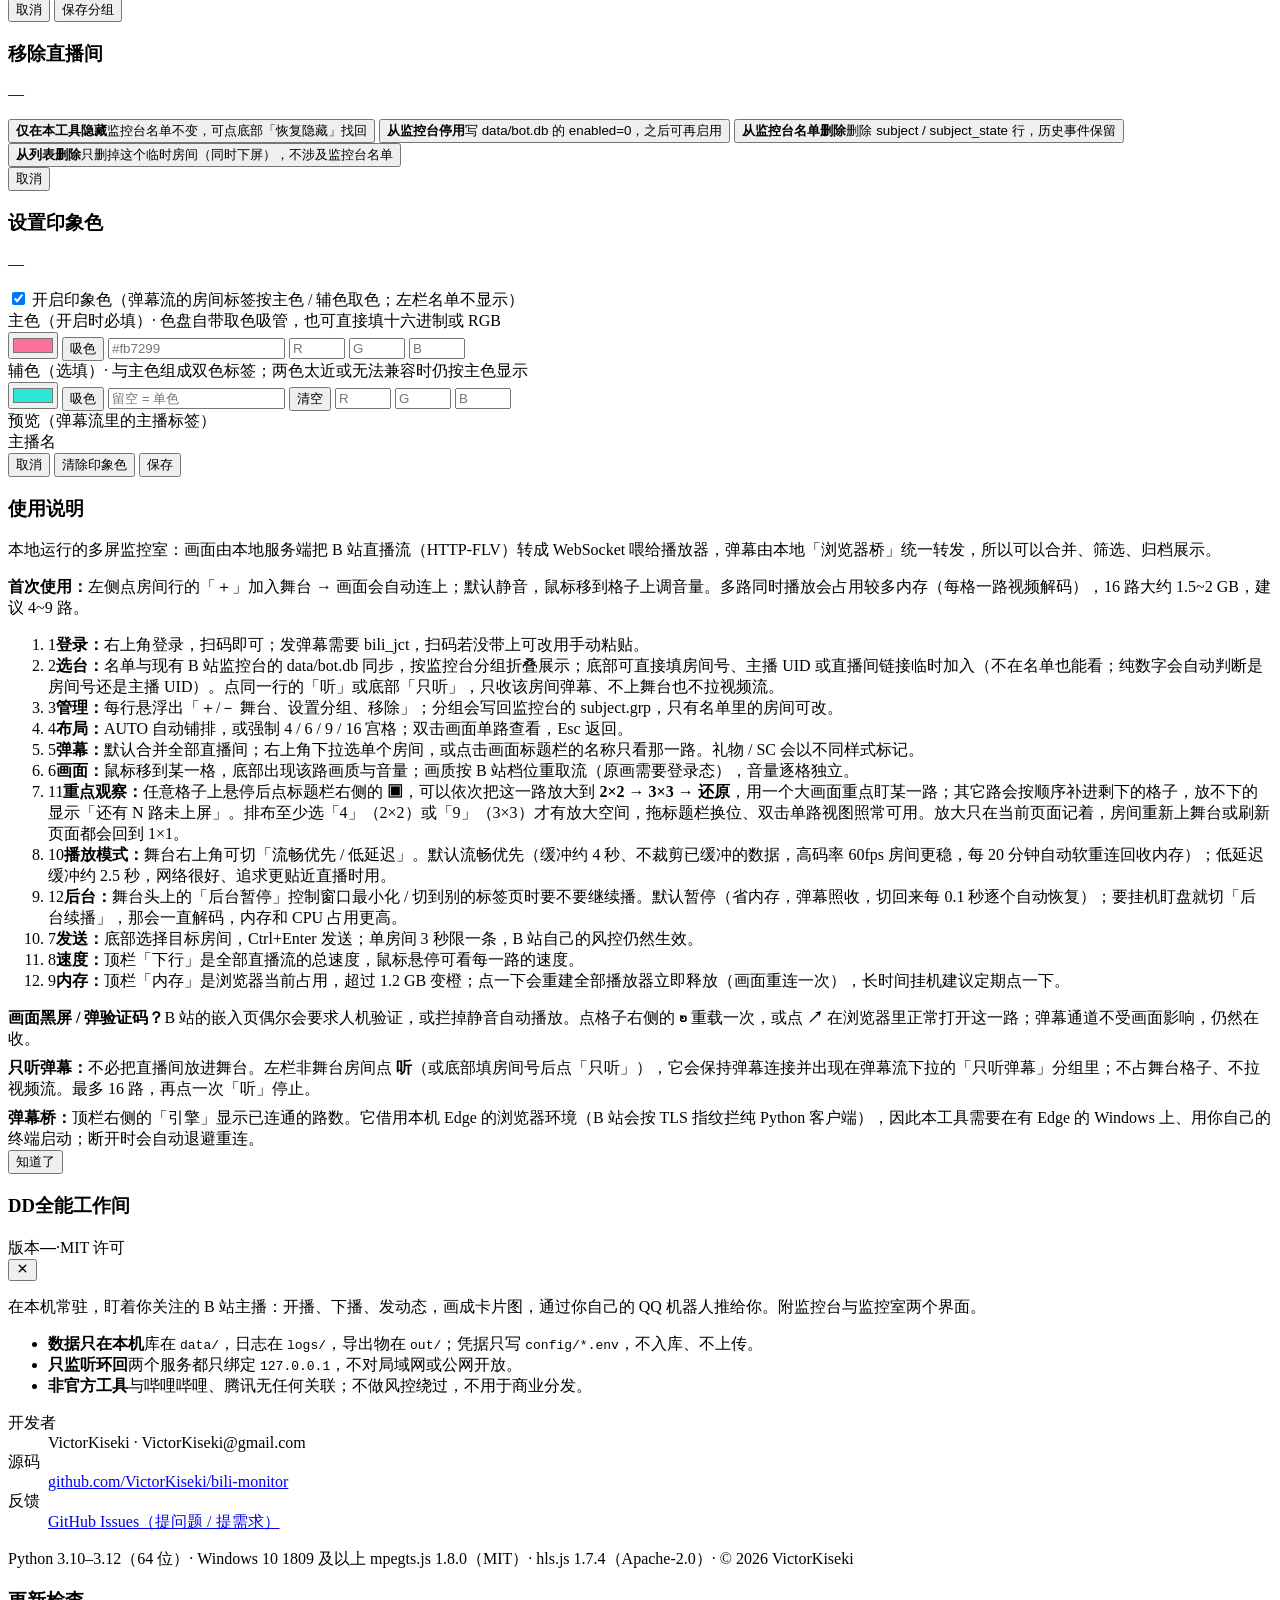
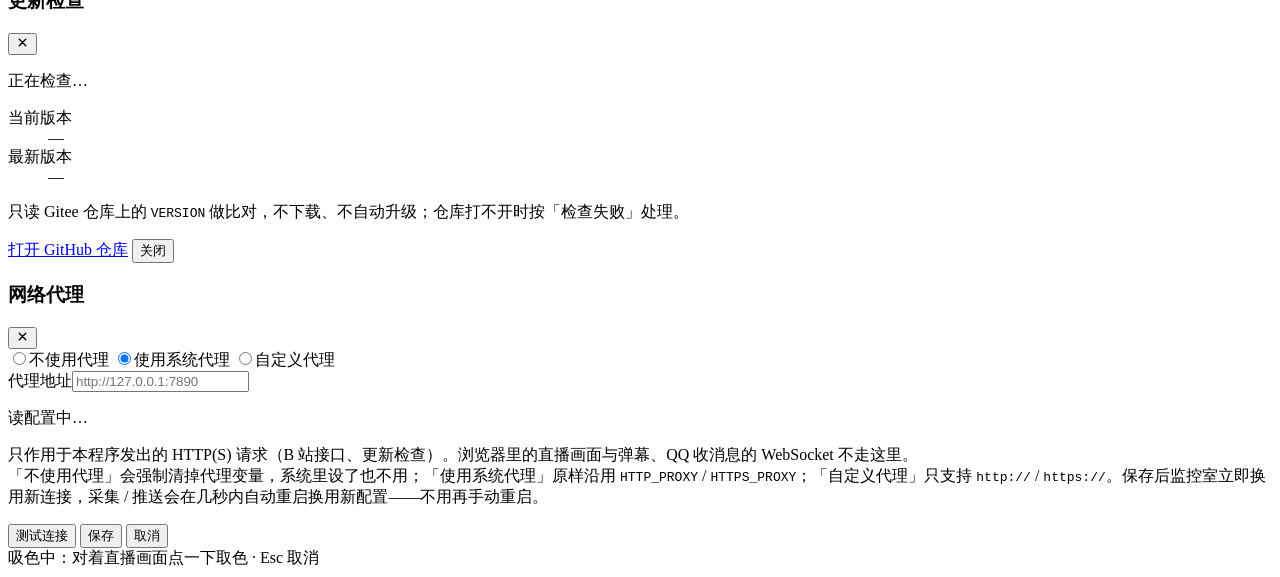
==== commit ae356ede: "chore(release): v0.5.1 多房间联动同步 发布经本地全量测试的 Windows 版本。开发提交 000f28f787de3a0813ecb595fecde9195730ec51。" ====
--- a/livedeck/static/index.html
+++ b/livedeck/static/index.html
@@ -4,7 +4,7 @@
 <meta charset="utf-8">
 <meta name="viewport" content="width=device-width, initial-scale=1">
 <title>DD全能工作间 · 多屏监控室</title>
-<link rel="stylesheet" href="/static/style.css?v=20261120b">
+<link rel="stylesheet" href="/static/style.css?v=20261122b">
 <link rel="icon" href="data:image/svg+xml,<svg xmlns='http://www.w3.org/2000/svg' viewBox='0 0 32 32'><rect width='32' height='32' rx='8' fill='%23fb7299'/><path d='M10 12h12M10 20h12' stroke='white' stroke-width='3' stroke-linecap='round'/></svg>">
 </head>
 <body>
@@ -49,6 +49,9 @@
         <div class="set-pop hide" id="settings-menu" role="menu" aria-label="设置">
           <a class="set-item" role="menuitem" data-set="console" href="http://127.0.0.1:8765/" target="_blank" rel="noopener">
             <span class="si-t">监控台</span><span class="si-k">127.0.0.1:8765 ↗</span>
+          </a>
+          <a class="set-item" role="menuitem" data-set="sync-lab" href="/sync-lab.html" target="_blank" rel="noopener">
+            <span class="si-t">联动同步测试</span><span class="si-k">新标签页 ↗</span>
           </a>
           <button class="set-item" type="button" role="menuitem" data-set="help">
             <span class="si-t">使用说明</span><span class="si-k">操作指引</span>
@@ -72,15 +75,20 @@
   </header>
 
   <!-- 左栏：房间 -->
-  <aside class="rail">
+  <aside class="rail" id="room-rail" aria-label="直播间">
     <div class="rail-head">
       <div class="rail-title">
         <h2>直播间</h2>
         <span class="rail-pills"><span class="count-pill" id="rail-count">0/16</span><span class="count-pill listen hide" id="rail-listen" title="只收弹幕、不上舞台">听 0</span></span>
+        <button class="icon-btn" id="rail-toggle" type="button" title="收起房间列表" aria-label="收起房间列表"
+                aria-expanded="true" aria-controls="room-rail">
+          <svg viewBox="0 0 16 16" width="16" height="16" fill="none" stroke="currentColor" stroke-width="1.5"
+               stroke-linecap="round" stroke-linejoin="round" aria-hidden="true"><path d="M2.5 3v10M11 4.5 7.5 8l3.5 3.5"/></svg>
+        </button>
       </div>
       <div class="search">
         <svg viewBox="0 0 16 16" fill="none" stroke="currentColor" stroke-width="1.6"><circle cx="7" cy="7" r="4.4"/><path d="M10.4 10.4 14 14"/></svg>
-        <input id="rail-search" type="search" placeholder="搜索主播 / 房间号 / 分组" autocomplete="off">
+        <input id="rail-search" type="search" placeholder="搜索主播 / 房间号 / 标题 / 分组" autocomplete="off">
       </div>
     </div>
     <div class="rail-body" id="rail-body"></div>
@@ -104,6 +112,7 @@
         <span id="stage-meta">未选择直播间</span>
       </div>
       <button class="link hide" id="solo-exit" style="font-size:11px">返回多屏 <span style="color:var(--dim-2)">Esc</span></button>
+      <button class="link stage-sync-btn" id="stage-sync-btn" type="button" aria-haspopup="dialog" aria-controls="stage-sync-dialog" disabled>联动同步</button>
       <button class="link" id="mode-btn" title="低延迟 ≈ 落后 2.5 秒；流畅优先 ≈ 落后 4 秒、不裁剪缓冲，适合高码率房间偶发卡顿时切换">低延迟</button>
       <button class="link" id="bg-btn" title="后台暂停：窗口最小化 / 切到别的标签页 5 秒后暂停全部画面（省内存，弹幕照收），回来自动恢复 · 点击改成后台续播">后台暂停</button>
       <span class="qwrap">
@@ -154,9 +163,11 @@
         <span class="now" id="chat-count">0 条</span>
       </div>
       <div class="chat-filter">
-        <select id="chat-room" title="弹幕来源">
+        <select id="chat-room" aria-label="主栏弹幕来源" title="主栏弹幕来源">
           <option value="0">合并 · 全部</option>
         </select>
+        <button class="mini" id="chat-time-toggle" type="button" title="切换弹幕时间显示">时间</button>
+        <button class="mini" id="chat-split-toggle" type="button" aria-pressed="false" aria-controls="chat-sub" title="开启弹幕子栏">分栏</button>
         <button class="mini" id="combo-open" title="临时组合：把几个直播间并成一条弹幕流，可随时切换">组合</button>
       </div>
       <div class="combo-panel hide" id="combo-panel">
@@ -176,17 +187,40 @@
         </div>
       </div>
       <div class="chat-filter">
-        <div class="seg">
-          <button data-kind="all" class="on">全部</button>
-          <button data-kind="danmaku">弹幕</button>
-          <button data-kind="gift">礼物</button>
-          <button data-kind="sc">SC</button>
-        </div>
-        <button class="mini" id="chat-clear" title="清空当前面板（不影响服务端缓冲）">清屏</button>
-      </div>
-    </div>
-    <div id="feed">
-      <div class="chat-empty" id="feed-empty">等待弹幕…<br>连上直播间后，这里的消息会实时滚动</div>
+        <div class="seg" id="chat-main-kinds" role="group" aria-label="主栏弹幕分类">
+          <button type="button" data-kind="all" class="on" aria-pressed="true">全部</button>
+          <button type="button" data-kind="danmaku" aria-pressed="false">弹幕</button>
+          <button type="button" data-kind="gift" aria-pressed="false">礼物</button>
+          <button type="button" data-kind="sc" aria-pressed="false">SC</button>
+        </div>
+        <button class="mini" id="chat-clear" type="button" title="清空主栏" aria-label="清空主栏">清屏</button>
+      </div>
+    </div>
+    <div class="chat-feeds" id="chat-feeds">
+      <div class="chat-feed" id="feed" role="region" aria-label="主栏弹幕">
+        <div class="chat-empty">等待弹幕…<br>连上直播间后，这里的消息会实时滚动</div>
+      </div>
+      <div class="chat-divider hide" id="chat-divider" role="separator" tabindex="0"
+        aria-label="子栏高度" aria-orientation="horizontal" aria-controls="chat-sub"
+        aria-valuemin="20" aria-valuemax="80" aria-valuenow="50" title="上下拖动调整子栏高度"></div>
+      <section class="chat-sub hide" id="chat-sub" aria-labelledby="chat-sub-label">
+        <div class="chat-filter chat-sub-head">
+          <label id="chat-sub-label" for="chat-sub-room">子栏</label>
+          <select id="chat-sub-room" aria-label="子栏弹幕来源" title="子栏弹幕来源">
+            <option value="0">合并 · 全部</option>
+          </select>
+          <div class="seg" id="chat-sub-kinds" role="group" aria-label="子栏弹幕分类">
+            <button type="button" data-kind="all" class="on" aria-pressed="true">全部</button>
+            <button type="button" data-kind="danmaku" aria-pressed="false">弹幕</button>
+            <button type="button" data-kind="gift" aria-pressed="false">礼物</button>
+            <button type="button" data-kind="sc" aria-pressed="false">SC</button>
+          </div>
+          <button class="mini" id="chat-sub-clear" type="button" title="清空子栏" aria-label="清空子栏">清屏</button>
+        </div>
+        <div class="chat-feed" id="feed-sub" role="region" aria-label="子栏弹幕">
+          <div class="chat-empty">等待弹幕…<br>所选来源的消息会在这里实时显示</div>
+        </div>
+      </section>
     </div>
     <div class="chat-foot">
       <span id="chat-mode-label">全部直播间</span>
@@ -254,6 +288,23 @@
     </div>
   </div>
 </div>
+
+<dialog class="modal stage-sync-modal" id="stage-sync-dialog" aria-labelledby="stage-sync-title">
+  <form id="stage-sync-form">
+    <h3 id="stage-sync-title">联动同步</h3>
+    <p class="hint">从当前舞台手动勾选 2–9 个房间。关闭自动校准后，可填写各路额外延迟。</p>
+    <p class="hint" id="stage-sync-empty" hidden>请先让至少两个房间显示在多屏舞台上。</p>
+    <div id="stage-sync-rooms" class="stage-sync-list"></div>
+    <label class="stage-sync-choice stage-sync-mode"><input id="stage-sync-auto" type="checkbox" checked>按共同声音自动校准</label>
+    <p class="proxy-status" id="stage-sync-status" role="status"></p>
+    <div class="modal-foot">
+      <button class="btn sm" id="stage-sync-stop" type="button" hidden>停止同步</button>
+      <button class="btn sm" id="stage-sync-reset" type="button" hidden>重新校准</button>
+      <button class="btn sm" id="stage-sync-cancel" type="button">取消</button>
+      <button class="btn sm primary" id="stage-sync-apply" type="submit" disabled>开启同步</button>
+    </div>
+  </form>
+</dialog>
 
 <!-- 分组弹窗 -->
 <div class="mask hide" id="grp-mask">
@@ -396,7 +447,7 @@
     </dl>
     <div class="about-foot">
       <span>Python 3.10–3.12（64 位）· Windows 10 1809 及以上</span>
-      <span>mpegts.js 1.8.0（MIT）· © 2026 VictorKiseki</span>
+      <span>mpegts.js 1.8.0（MIT）· hls.js 1.7.4（Apache-2.0）· © 2026 VictorKiseki</span>
     </div>
   </div>
 </div>
@@ -450,6 +501,9 @@
 <div class="pick-tip" id="pick-tip">吸色中：对着直播画面点一下取色 · Esc 取消</div>
 <div id="toasts"></div>
 <script src="/static/vendor/mpegts.min.js?v=1.8.0"></script>
-<script src="/static/app.js?v=20261120b"></script>
+<script src="/static/vendor/hls.light.min.js?v=1.7.4"></script>
+<script src="/static/sync-lab/calibration.js"></script>
+<script src="/static/stage-sync.js"></script>
+<script src="/static/app.js?v=20261122b"></script>
 </body>
 </html>
